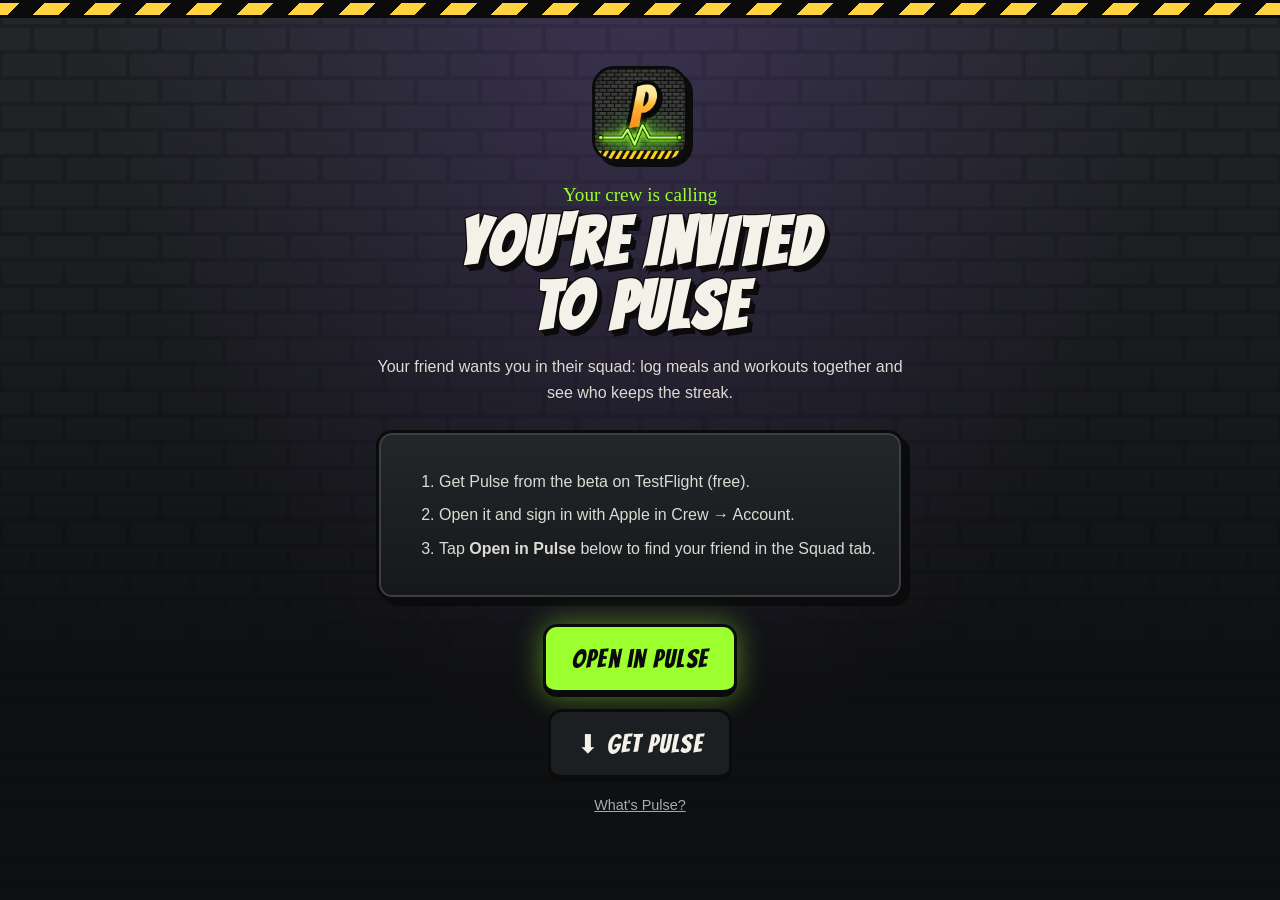
==== invite.html @ e4567b18 "Invite page: referral codes no longer give credits Co-Authored-By: Claude Opus 5.5 <noreply@anthropi" ====
<!doctype html>
<html lang="en">
<head>
<meta charset="utf-8">
<meta name="viewport" content="width=device-width, initial-scale=1">
<title>You're Invited to Pulse</title>
<meta name="description" content="A friend invited you to Pulse, the AI fitness coach built like an arcade game. Join their squad and log together.">
<meta property="og:title" content="You're invited to Pulse">
<meta property="og:description" content="Join your friend on Pulse and log together.">
<meta property="og:image" content="https://sslugic.github.io/pulse-site/img/icon.png">
<meta name="theme-color" content="#0b0c0d">
<link rel="icon" href="img/icon.png">
<link rel="apple-touch-icon" href="apple-touch-icon.png">
<link href="https://fonts.googleapis.com/css2?family=Bangers&family=Permanent+Marker&family=Russo+One&display=swap" rel="stylesheet">
<link rel="stylesheet" href="style.css">
<style>
  .invite { max-width: 560px; margin: 0 auto; padding: 48px 16px 64px; text-align: center; }
  .invite img.logo { width: 96px; height: 96px; border-radius: 22px; border: 3px solid var(--ink); box-shadow: 5px 5px 0 var(--ink); margin: 0 auto 18px; }
  .invite h1 { font-family: var(--comic); font-size: clamp(2.8rem, 11vw, 4.2rem); letter-spacing: 0.04em; margin: 0; line-height: 0.95; }
  .code { display: inline-block; font-family: var(--block); font-size: 2rem; letter-spacing: 0.2em; color: var(--ink); background: var(--yellow); border: 3px solid var(--ink); border-radius: 12px; padding: 8px 18px 6px 24px; box-shadow: 5px 5px 0 var(--ink); margin: 18px 0 6px; cursor: pointer; }
  .steps { text-align: left; margin: 24px 0; }
  .steps li { margin: 8px 0; color: #dcdad3; }
  .stack { display: grid; gap: 12px; justify-items: center; }
</style>
</head>
<body>
<div class="hazard"></div>
<div class="invite">
  <img class="logo" src="img/icon.png" alt="Pulse">
  <span class="tag" style="color:var(--lime);font-size:1.2rem">Your crew is calling</span>
  <h1 class="outline">YOU'RE INVITED<br>TO PULSE</h1>
  <p style="color:#dcdad3">Your friend wants you in their squad: log meals and workouts together and see who keeps the streak.</p>
  <div id="code-wrap" hidden>
    <button class="code" id="code" title="Tap to copy"></button>
    <p class="dim" id="copied">Tap the code to copy it</p>
  </div>
  <div class="panel steps">
    <ol>
      <li>Get Pulse from the beta on TestFlight (free).</li>
      <li>Open it and sign in with Apple in Crew → Account.</li>
      <li>Tap <strong>Open in Pulse</strong> below to find your friend in the Squad tab.</li>
    </ol>
  </div>
  <div class="stack">
    <a class="btn" id="open" href="pulse://">Open in Pulse</a>
    <a class="btn ghost" href="https://testflight.apple.com/join/YmezgdX3">⬇ Get Pulse</a>
    <a href="./" class="dim">What's Pulse?</a>
  </div>
</div>
<script>
  // invite.html?r=CODE: show the code and hand it to the app through pulse://r/CODE.
  (function () {
    var raw = new URLSearchParams(location.search).get('r') || '';
    var code = raw.toUpperCase().replace(/[^A-Z0-9]/g, '').slice(0, 16);
    if (!code) return;
    document.getElementById('code-wrap').hidden = false;
    var el = document.getElementById('code');
    el.textContent = code;
    el.addEventListener('click', function () {
      if (navigator.clipboard) navigator.clipboard.writeText(code).then(function () {
        document.getElementById('copied').textContent = 'Copied!';
      }).catch(function () {});
    });
    document.getElementById('open').href = 'pulse://r/' + encodeURIComponent(code);
  })();
</script>
</body>
</html>
---- style.css ----
/* Pulse site: 80s subway graffiti. Brick wall, ink outlines, neon, hazard tape. */
:root {
  --bg: #0b0c0d;
  --wall: #1a1c1e;
  --ink: #0b0b0c;
  --card: #1c1f21;
  --text: #f4f1e8;
  --dim: #a7a9ad;
  --lime: #9cff2e;
  --cyan: #38d6ff;
  --pink: #ff4fa0;
  --yellow: #ffd23f;
  --orange: #ff7a1a;
  --violet: #a267ff;
  --red: #ff4141;
  --comic: 'Bangers', Impact, sans-serif;
  --tag: 'Permanent Marker', cursive;
  --block: 'Russo One', system-ui, sans-serif;
}
* { box-sizing: border-box; }
html { scroll-behavior: smooth; }
html { background: var(--bg); }
body {
  margin: 0;
  color: var(--text);
  font: 16px/1.6 -apple-system, BlinkMacSystemFont, 'Segoe UI', Roboto, sans-serif;
}
body::before {
  /* Brick wall (offset rows) fading into the dark. */
  content: '';
  position: fixed;
  inset: 0;
  z-index: -1;
  background:
    radial-gradient(ellipse at 50% 0%, rgba(162, 103, 255, 0.18), transparent 60%),
    linear-gradient(180deg, rgba(11, 12, 13, 0.25), rgba(11, 12, 13, 0.9) 75%),
    url("data:image/svg+xml,%3Csvg xmlns='http://www.w3.org/2000/svg' width='64' height='52'%3E%3Crect width='64' height='52' fill='%23232628'/%3E%3Cg fill='%232c3033'%3E%3Crect x='2' y='2' width='60' height='22' rx='3'/%3E%3Crect x='-30' y='28' width='60' height='22' rx='3'/%3E%3Crect x='34' y='28' width='60' height='22' rx='3'/%3E%3C/g%3E%3C/svg%3E");
}
a { color: var(--cyan); }
img { max-width: 100%; height: auto; display: block; }

/* ---------- shared bits ---------- */
.wrap { width: 100%; max-width: 1080px; margin: 0 auto; padding: 0 16px; }
.hazard { height: 18px; background: repeating-linear-gradient(-45deg, var(--yellow) 0 18px, var(--ink) 18px 36px); border-block: 3px solid var(--ink); }
.comic { font-family: var(--comic); letter-spacing: 0.04em; font-weight: 400; line-height: 0.95; }
.tag { font-family: var(--tag); }
.block { font-family: var(--block); }
.outline { color: var(--text); text-shadow: 3px 3px 0 var(--ink), -1px -1px 0 var(--ink), 1px -1px 0 var(--ink), -1px 1px 0 var(--ink), 5px 6px 0 var(--ink); }
.btn {
  display: inline-flex; align-items: center; gap: 10px;
  font-family: var(--comic); font-size: 1.6rem; letter-spacing: 0.05em; text-decoration: none;
  color: var(--ink); background: var(--lime);
  padding: 12px 26px 10px; border: 3px solid var(--ink); border-bottom-width: 7px; border-radius: 14px;
  box-shadow: 0 0 28px rgba(156, 255, 46, 0.45);
  transition: transform 0.08s ease, border-bottom-width 0.08s ease;
}
.btn:hover { transform: translateY(-2px); }
.btn:active { transform: translateY(3px); border-bottom-width: 4px; }
.btn.alt { background: var(--cyan); box-shadow: 0 0 28px rgba(56, 214, 255, 0.35); }
.btn.ghost { background: var(--card); color: var(--text); box-shadow: none; }
.btn small { font-family: var(--block); font-size: 0.75rem; letter-spacing: 0; }
.sticker {
  display: inline-block; font-family: var(--comic); font-size: 1.1rem; letter-spacing: 0.06em;
  color: var(--ink); background: var(--yellow); padding: 4px 12px 2px;
  border: 3px solid var(--ink); border-radius: 8px; transform: rotate(-4deg); box-shadow: 4px 4px 0 var(--ink);
}
.panel {
  background: linear-gradient(180deg, #23272a, #16181a);
  border: 3px solid var(--ink); border-radius: 16px;
  box-shadow: 0 0 0 2px #3a3f44 inset, 6px 6px 0 var(--ink);
  padding: 20px;
}

/* ---------- header ---------- */
.top { position: sticky; top: 0; z-index: 10; background: rgba(11, 12, 13, 0.88); backdrop-filter: blur(8px); border-bottom: 3px solid var(--ink); }
.top .wrap { display: flex; align-items: center; justify-content: space-between; gap: 12px; height: 60px; }
.brand { display: flex; align-items: center; gap: 10px; text-decoration: none; color: var(--text); }
.brand img { width: 36px; height: 36px; border-radius: 9px; border: 2px solid var(--ink); }
.brand span { font-family: var(--comic); font-size: 1.8rem; letter-spacing: 0.06em; }
.top nav { display: flex; gap: 18px; align-items: center; }
.top nav a { font-family: var(--block); font-size: 0.85rem; color: var(--dim); text-decoration: none; text-transform: uppercase; }
.top nav a:hover { color: var(--lime); }
.top nav .btn { font-size: 1.1rem; padding: 6px 14px 4px; border-bottom-width: 5px; color: var(--ink); }
@media (max-width: 720px) { .top nav a:not(.btn) { display: none; } }

/* ---------- hero ---------- */
.hero { padding: 56px 0 40px; overflow: hidden; }
.hero .wrap { display: grid; grid-template-columns: 1.15fr 0.85fr; gap: 32px; align-items: center; }
.hero .kicker { font-family: var(--tag); color: var(--lime); font-size: 1.3rem; transform: rotate(-2deg); display: inline-block; }
.hero h1 { font-family: var(--comic); font-size: clamp(3.4rem, 9vw, 6.6rem); margin: 8px 0 12px; letter-spacing: 0.03em; line-height: 0.9; }
.hero h1 .drip { color: var(--yellow); position: relative; }
.hero p.lead { font-size: 1.15rem; color: #d8d6cf; max-width: 34em; }
.hero .ctas { display: flex; gap: 14px; flex-wrap: wrap; margin-top: 24px; }
.hero .note { font-size: 0.85rem; color: var(--dim); margin-top: 12px; }
.phone {
  position: relative; width: min(300px, 80vw); margin: 0 auto;
  border: 4px solid var(--ink); border-radius: 40px; padding: 8px; background: linear-gradient(135deg, #c9cdd0, #33383b);
  box-shadow: 0 0 60px rgba(156, 255, 46, 0.25), 10px 12px 0 var(--ink); transform: rotate(3deg);
}
.phone img { border-radius: 32px; border: 2px solid var(--ink); }
.phone .sticker { position: absolute; top: 40px; left: -34px; }
.phone .sticker.b { top: auto; bottom: 70px; left: auto; right: -30px; background: var(--pink); transform: rotate(6deg); }
.pulse-line { width: 100%; height: 60px; margin-top: 8px; }
@media (max-width: 860px) { .hero .wrap { grid-template-columns: 1fr; } .phone { margin-top: 24px; } }

/* ---------- sections ---------- */
section { padding: 56px 0; }
.section-title { font-family: var(--comic); font-size: clamp(2.4rem, 6vw, 3.6rem); margin: 0 0 6px; letter-spacing: 0.04em; }
.section-sub { color: var(--dim); margin: 0 0 28px; max-width: 40em; }
.features { display: grid; grid-template-columns: repeat(3, 1fr); gap: 18px; }
.feature { position: relative; }
.feature .icon { font-size: 2rem; width: 58px; height: 58px; display: grid; place-items: center; border: 3px solid var(--ink); border-radius: 14px; margin-bottom: 12px; box-shadow: 3px 3px 0 var(--ink); }
.feature h3 { font-family: var(--comic); font-size: 1.7rem; letter-spacing: 0.04em; margin: 0 0 6px; }
.feature p { margin: 0; color: #cfcdc6; font-size: 0.97rem; }
@media (max-width: 860px) { .features { grid-template-columns: 1fr 1fr; } }
@media (max-width: 560px) { .features { grid-template-columns: 1fr; } }

.shots { position: relative; }
.shots .viewport { overflow: hidden; padding: 12px 0 8px; touch-action: pan-y; }
.shots .track { position: relative; height: 600px; }
.shots figure {
  position: absolute; top: 0; left: 50%; width: 240px; margin: 0 0 0 -120px; cursor: pointer;
  transition: transform 0.6s cubic-bezier(0.22, 1, 0.36, 1), opacity 0.6s ease;
}
.shots figure.on { cursor: default; z-index: 1; }
.shots figure.jump { transition: none; }
.shots img { border: 3px solid var(--ink); border-radius: 22px; box-shadow: 6px 6px 0 var(--ink); }
.shots figure.on img { box-shadow: 6px 6px 0 var(--ink), 0 0 40px rgba(156, 255, 46, 0.35); }
.shots .arrow {
  position: absolute; top: 42%; z-index: 2; width: 54px; height: 54px; border-radius: 50%;
  display: grid; place-items: center; cursor: pointer;
  font-family: var(--comic); font-size: 2rem; line-height: 1; color: var(--ink); background: var(--lime);
  border: 3px solid var(--ink); border-bottom-width: 6px; box-shadow: 0 0 22px rgba(156, 255, 46, 0.4);
}
.shots .arrow:active { border-bottom-width: 3px; transform: translateY(2px); }
.shots .arrow.prev { left: 0; }
.shots .arrow.next { right: 0; }
.shots .dots { display: flex; justify-content: center; gap: 10px; margin-top: 14px; }
.shots .dots button { width: 12px; height: 12px; padding: 0; border-radius: 50%; border: 2px solid var(--ink); background: #3a3f44; cursor: pointer; }
.shots .dots button[aria-current='true'] { background: var(--yellow); width: 30px; border-radius: 6px; }
@media (max-width: 560px) { .shots figure { width: 200px; margin-left: -100px; } .shots .arrow { width: 44px; height: 44px; font-size: 1.6rem; } }
@media (prefers-reduced-motion: reduce) { .shots .track, .shots figure { transition: none; } }
.shots figcaption { font-family: var(--comic); font-size: 1.3rem; letter-spacing: 0.05em; margin-top: 10px; text-align: center; }

.crew { display: grid; grid-template-columns: repeat(5, 1fr); gap: 14px; }
.crew figure { margin: 0; text-align: center; }
.crew .ring { aspect-ratio: 1; border-radius: 50%; padding: 6px; background: linear-gradient(135deg, #c9cdd0, #6a7074 50%, #33383b); box-shadow: 4px 5px 0 var(--ink); }
.crew .ring img { width: 100%; height: 100%; border-radius: 50%; border: 2px solid var(--ink); }
.crew figcaption { font-family: var(--block); font-size: 0.75rem; color: var(--dim); margin-top: 8px; text-transform: uppercase; }
@media (max-width: 560px) { .crew { grid-template-columns: repeat(3, 1fr); } }

/* ---------- install ---------- */
.install { display: grid; grid-template-columns: 1.2fr 0.8fr; gap: 18px; align-items: start; }
.install ol { margin: 12px 0 18px; padding-left: 22px; }
.install li { margin: 6px 0; }
.install .badge { font-family: var(--block); font-size: 0.72rem; text-transform: uppercase; color: var(--ink); background: var(--lime); padding: 2px 8px; border-radius: 6px; border: 2px solid var(--ink); }
.install .badge.soon { background: var(--yellow); }
.install .badge.adv { background: var(--violet); }
.install h3 { font-family: var(--comic); font-size: 2rem; letter-spacing: 0.04em; margin: 10px 0 4px; }
.install .side { display: grid; gap: 18px; }
@media (max-width: 860px) { .install { grid-template-columns: 1fr; } }

/* ---------- faq ---------- */
.faq details { border-bottom: 2px solid #2a2e31; padding: 14px 0; }
.faq summary { cursor: pointer; font-family: var(--block); font-size: 1rem; list-style: none; }
.faq summary::before { content: '+'; display: inline-block; width: 1.4em; color: var(--lime); font-family: var(--comic); font-size: 1.3rem; }
.faq details[open] summary::before { content: '–'; }
.faq p { margin: 8px 0 0 1.6em; color: #cfcdc6; }

footer { padding: 32px 0 48px; color: var(--dim); font-size: 0.9rem; }
footer .wrap { display: flex; gap: 16px; justify-content: space-between; flex-wrap: wrap; }
footer a { color: var(--dim); }

/* ---------- legal pages (privacy, terms) ---------- */
main { max-width: 760px; margin: 0 auto; padding: 32px 16px 64px; }
main h1 { font-family: var(--comic); font-size: 2.8rem; letter-spacing: 0.04em; margin: 0 0 4px; font-weight: 400; }
main h1 span { color: var(--lime); }
main h2 { font-family: var(--block); font-size: 1.1rem; margin: 32px 0 8px; font-weight: 400; color: var(--yellow); }
main p, main li { color: #dcdad3; }
main nav { display: flex; gap: 16px; margin: 8px 0 24px; flex-wrap: wrap; font-family: var(--block); font-size: 0.85rem; text-transform: uppercase; }
.dim { color: var(--dim); font-size: 0.9rem; }
.card { background: var(--card); border: 3px solid var(--ink); border-radius: 14px; box-shadow: 5px 5px 0 var(--ink); padding: 16px 20px; margin: 16px 0; }
ul { padding-left: 20px; }

@media (prefers-reduced-motion: reduce) { html { scroll-behavior: auto; } .btn { transition: none; } }

/* Language picker (i18n.js fills the options). Stays visible on phones, unlike the other nav links. */
select.lang { font-family: var(--block); font-size: 0.8rem; color: var(--text); background: var(--card); border: 2px solid var(--dim); border-radius: 8px; padding: 4px 6px; cursor: pointer; }
select.lang:hover, select.lang:focus { border-color: var(--lime); outline: none; }
main nav select.lang { margin-left: auto; }
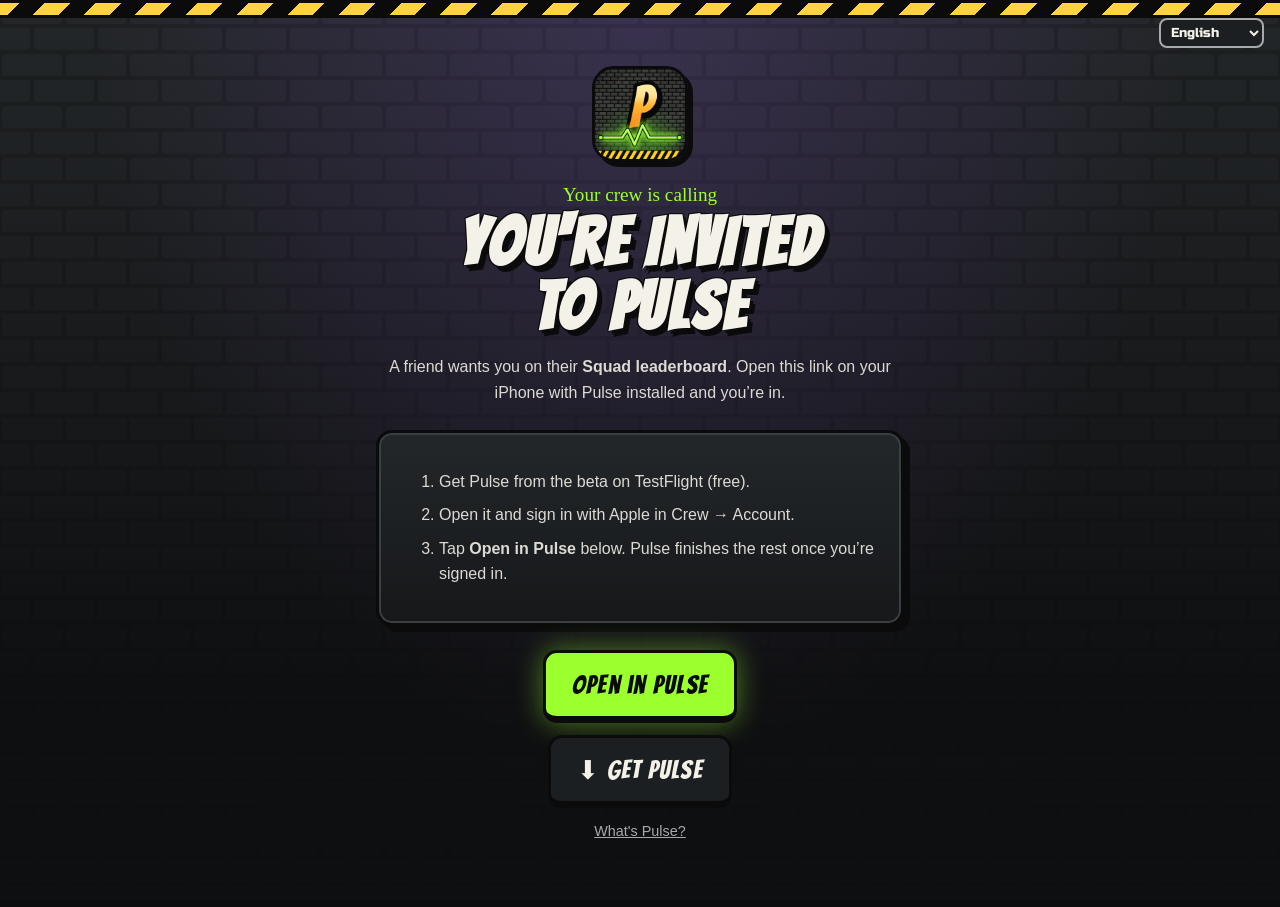
==== commit 21102bb3: "Merge main: invite page without free credits, translated Co-Authored-By: Claude Opus 5.5 <noreply@an" ====
--- a/invite.html
+++ b/invite.html
@@ -3,11 +3,11 @@
 <head>
 <meta charset="utf-8">
 <meta name="viewport" content="width=device-width, initial-scale=1">
-<title>You're Invited to Pulse</title>
-<meta name="description" content="A friend invited you to Pulse, the AI fitness coach built like an arcade game. Join their squad and log together.">
+<title data-i18n="inv.title">You're Invited to Pulse</title>
+<meta name="description" data-i18n-content="inv.desc" content="A friend invited you to Pulse, the AI fitness coach built like an arcade game. Join their squad and log together.">
 <meta property="og:title" content="You're invited to Pulse">
 <meta property="og:description" content="Join your friend on Pulse and log together.">
-<meta property="og:image" content="https://sslugic.github.io/pulse-site/img/icon.png">
+<meta property="og:image" content="https://pulseretro.fit/img/icon.png">
 <meta name="theme-color" content="#0b0c0d">
 <link rel="icon" href="img/icon.png">
 <link rel="apple-touch-icon" href="apple-touch-icon.png">
@@ -21,48 +21,61 @@
   .steps { text-align: left; margin: 24px 0; }
   .steps li { margin: 8px 0; color: #dcdad3; }
   .stack { display: grid; gap: 12px; justify-items: center; }
+  .lang-bar { position: absolute; top: 18px; right: 16px; }
 </style>
 </head>
 <body>
 <div class="hazard"></div>
+<div class="lang-bar"><select class="lang" aria-label="Language"></select></div>
 <div class="invite">
   <img class="logo" src="img/icon.png" alt="Pulse">
-  <span class="tag" style="color:var(--lime);font-size:1.2rem">Your crew is calling</span>
-  <h1 class="outline">YOU'RE INVITED<br>TO PULSE</h1>
-  <p style="color:#dcdad3">Your friend wants you in their squad: log meals and workouts together and see who keeps the streak.</p>
+  <span class="tag" style="color:var(--lime);font-size:1.2rem" data-i18n="inv.tag">Your crew is calling</span>
+  <h1 class="outline" data-i18n-html="inv.h1">YOU'RE INVITED<br>TO PULSE</h1>
+  <p style="color:#dcdad3" data-i18n-html="inv.pSquad">A friend wants you on their <strong>Squad leaderboard</strong>. Open this link on your iPhone with Pulse installed and you’re in.</p>
   <div id="code-wrap" hidden>
-    <button class="code" id="code" title="Tap to copy"></button>
-    <p class="dim" id="copied">Tap the code to copy it</p>
+    <button class="code" id="code" title="Tap to copy" data-i18n-title="inv.copyTitle"></button>
+    <p class="dim" id="copied" data-i18n="inv.tap">Tap the code to copy it</p>
   </div>
   <div class="panel steps">
     <ol>
-      <li>Get Pulse from the beta on TestFlight (free).</li>
-      <li>Open it and sign in with Apple in Crew → Account.</li>
-      <li>Tap <strong>Open in Pulse</strong> below to find your friend in the Squad tab.</li>
+      <li data-i18n="inv.s1">Get Pulse from the beta on TestFlight (free).</li>
+      <li data-i18n="inv.s2">Open it and sign in with Apple in Crew → Account.</li>
+      <li data-i18n-html="inv.s3Squad">Tap <strong>Open in Pulse</strong> below. Pulse finishes the rest once you’re signed in.</li>
     </ol>
   </div>
   <div class="stack">
-    <a class="btn" id="open" href="pulse://">Open in Pulse</a>
-    <a class="btn ghost" href="https://testflight.apple.com/join/YmezgdX3">⬇ Get Pulse</a>
-    <a href="./" class="dim">What's Pulse?</a>
+    <a class="btn" id="open" href="pulse://" data-i18n="inv.open">Open in Pulse</a>
+    <a class="btn ghost" href="https://testflight.apple.com/join/YmezgdX3" data-i18n="inv.get">⬇ Get Pulse</a>
+    <a href="./" class="dim" data-i18n="inv.what">What's Pulse?</a>
   </div>
 </div>
 <script>
-  // invite.html?r=CODE: show the code and hand it to the app through pulse://r/CODE.
+  // invite.html?f=CODE (friend), ?c=CODE (crew) or ?r=CODE (an older referral link, now a Squad invite). With Pulse installed, iOS opens
+  // the app straight from the link (universal link); otherwise this page shows the code and an Open
+  // button that hands it to the app through pulse://add/CODE, pulse://join/CODE or pulse://r/CODE.
   (function () {
-    var raw = new URLSearchParams(location.search).get('r') || '';
+    var q = new URLSearchParams(location.search);
+    var route = q.get('f') ? 'add' : q.get('c') ? 'join' : 'r';
+    var raw = q.get('f') || q.get('c') || q.get('r') || '';
     var code = raw.toUpperCase().replace(/[^A-Z0-9]/g, '').slice(0, 16);
     if (!code) return;
+    if (route === 'join') {
+      // A crew invite: swap in the crew wording before translations apply.
+      var lead = document.querySelector('[data-i18n-html="inv.pSquad"]');
+      lead.setAttribute('data-i18n-html', 'inv.pCrew');
+      lead.innerHTML = 'Your crew wants you in. Open this link on your iPhone with Pulse installed and you <strong>join the crew automatically</strong>.';
+    }
     document.getElementById('code-wrap').hidden = false;
     var el = document.getElementById('code');
     el.textContent = code;
     el.addEventListener('click', function () {
       if (navigator.clipboard) navigator.clipboard.writeText(code).then(function () {
-        document.getElementById('copied').textContent = 'Copied!';
+        document.getElementById('copied').textContent = window.pulseI18n ? pulseI18n.t('inv.copied', 'Copied!') : 'Copied!';
       }).catch(function () {});
     });
-    document.getElementById('open').href = 'pulse://r/' + encodeURIComponent(code);
+    document.getElementById('open').href = 'pulse://' + route + '/' + encodeURIComponent(code);
   })();
 </script>
+<script src="i18n.js"></script>
 </body>
 </html>
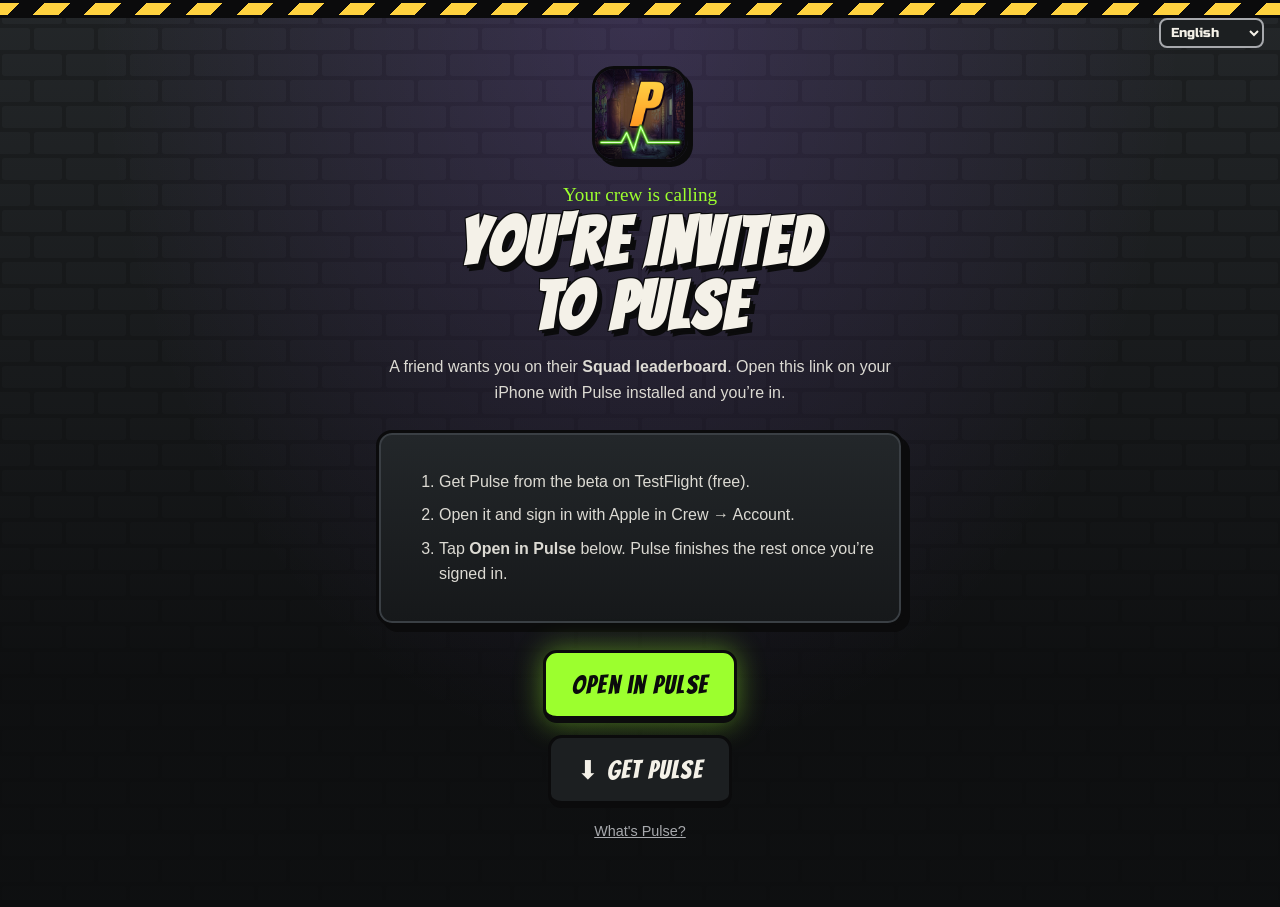
==== commit d48a0ab1: "Front page: wall gallery with names and stories, coach bios Walls are now a numbered gallery in unlo" ====
--- a/invite.html
+++ b/invite.html
@@ -12,7 +12,7 @@
 <link rel="icon" href="img/icon.png">
 <link rel="apple-touch-icon" href="apple-touch-icon.png">
 <link href="https://fonts.googleapis.com/css2?family=Bangers&family=Permanent+Marker&family=Russo+One&display=swap" rel="stylesheet">
-<link rel="stylesheet" href="style.css">
+<link rel="stylesheet" href="style.css?v=3">
 <style>
   .invite { max-width: 560px; margin: 0 auto; padding: 48px 16px 64px; text-align: center; }
   .invite img.logo { width: 96px; height: 96px; border-radius: 22px; border: 3px solid var(--ink); box-shadow: 5px 5px 0 var(--ink); margin: 0 auto 18px; }
@@ -76,6 +76,6 @@
     document.getElementById('open').href = 'pulse://' + route + '/' + encodeURIComponent(code);
   })();
 </script>
-<script src="i18n.js"></script>
+<script src="i18n.js?v=3"></script>
 </body>
 </html>
--- a/style.css
+++ b/style.css
@@ -84,7 +84,15 @@
 @media (max-width: 720px) { .top nav a:not(.btn) { display: none; } }
 
 /* ---------- hero ---------- */
-.hero { padding: 56px 0 40px; overflow: hidden; }
+.hero { position: relative; padding: 56px 0 40px; overflow: hidden; isolation: isolate; }
+.hero-bg {
+  /* One of the app's walls, dimmed so the headline stays readable. */
+  position: absolute; inset: 0; z-index: -1;
+  background: linear-gradient(90deg, rgba(11, 12, 13, 0.94) 0%, rgba(11, 12, 13, 0.7) 45%, rgba(11, 12, 13, 0.3) 100%),
+    linear-gradient(180deg, rgba(11, 12, 13, 0) 60%, var(--bg) 100%),
+    url('img/hero-bg.jpg') center 35% / cover no-repeat;
+}
+@media (max-width: 860px) { .hero-bg { background: linear-gradient(180deg, rgba(11, 12, 13, 0.9), rgba(11, 12, 13, 0.7) 50%, var(--bg)), url('img/hero-bg.jpg') center top / cover no-repeat; } }
 .hero .wrap { display: grid; grid-template-columns: 1.15fr 0.85fr; gap: 32px; align-items: center; }
 .hero .kicker { font-family: var(--tag); color: var(--lime); font-size: 1.3rem; transform: rotate(-2deg); display: inline-block; }
 .hero h1 { font-family: var(--comic); font-size: clamp(3.4rem, 9vw, 6.6rem); margin: 8px 0 12px; letter-spacing: 0.03em; line-height: 0.9; }
@@ -142,12 +150,67 @@
 @media (prefers-reduced-motion: reduce) { .shots .track, .shots figure { transition: none; } }
 .shots figcaption { font-family: var(--comic); font-size: 1.3rem; letter-spacing: 0.05em; margin-top: 10px; text-align: center; }
 
-.crew { display: grid; grid-template-columns: repeat(5, 1fr); gap: 14px; }
+/* Coaches: trading-card style, three across. */
+.coaches { display: grid; grid-template-columns: repeat(3, 1fr); gap: 22px; }
+.coach-card {
+  display: flex; flex-direction: column; background: linear-gradient(180deg, #23272a, #16181a);
+  border: 3px solid var(--ink); border-radius: 18px; overflow: hidden; box-shadow: 0 0 0 2px #3a3f44 inset, 6px 6px 0 var(--ink);
+}
+.coach-art { position: relative; border-bottom: 3px solid var(--ink); }
+.coach-art img { width: 100%; aspect-ratio: 4 / 5; object-fit: cover; object-position: center 20%; }
+.coach-art::after { content: ''; position: absolute; inset: 55% 0 0; background: linear-gradient(180deg, transparent, rgba(11, 12, 13, 0.92)); }
+.coach-art h3 {
+  position: absolute; left: 14px; bottom: 10px; z-index: 1; margin: 0;
+  font-family: var(--comic); font-weight: 400; font-size: 2.3rem; letter-spacing: 0.05em; line-height: 1;
+  color: var(--text); text-shadow: 3px 3px 0 var(--ink), -1px -1px 0 var(--ink), 1px -1px 0 var(--ink), -1px 1px 0 var(--ink);
+}
+.coach-no, .wall-no {
+  position: absolute; top: 10px; left: 10px; z-index: 1; font-family: var(--block); font-size: 0.75rem;
+  color: var(--ink); background: var(--yellow); border: 2px solid var(--ink); border-radius: 6px; padding: 1px 7px; box-shadow: 2px 2px 0 var(--ink);
+}
+.coach-body { padding: 14px 16px 18px; display: grid; gap: 8px; }
+.coach-body p { margin: 0; }
+.coach-from { font-family: var(--tag); color: var(--yellow); font-size: 1.05rem; line-height: 1.3; }
+.coach-tag { font-family: var(--block); color: var(--lime); font-size: 0.85rem; text-transform: uppercase; letter-spacing: 0.02em; line-height: 1.35; }
+.coach-bio { color: #cfcdc6; font-size: 0.95rem; line-height: 1.55; }
+@media (max-width: 860px) { .coaches { grid-template-columns: repeat(2, 1fr); } }
+@media (max-width: 560px) { .coaches { grid-template-columns: 1fr; } .coach-art img { aspect-ratio: 1; } }
+
+/* Walls: a numbered gallery, grouped by how each one unlocks. */
+.wall-group { font-family: var(--tag); font-weight: 400; color: var(--lime); font-size: 1.5rem; margin: 30px 0 14px; transform: rotate(-1deg); }
+.wall-group:first-of-type { margin-top: 8px; }
+.walls { display: grid; grid-template-columns: repeat(5, 1fr); gap: 18px; }
+.wall-card {
+  display: flex; flex-direction: column; background: var(--card); border: 3px solid var(--ink); border-radius: 14px;
+  overflow: hidden; box-shadow: 5px 5px 0 var(--ink);
+}
+.wall-art { position: relative; border-bottom: 3px solid var(--ink); }
+.wall-art img { width: 100%; aspect-ratio: 3 / 4; object-fit: cover; object-position: center 40%; }
+.wall-unlock {
+  position: absolute; right: 8px; bottom: 8px; font-family: var(--block); font-size: 0.66rem; letter-spacing: 0.03em;
+  color: var(--ink); background: var(--lime); border: 2px solid var(--ink); border-radius: 6px; padding: 1px 6px;
+}
+.wall-unlock.streak { background: var(--orange); }
+.wall-unlock.days { background: var(--cyan); }
+.wall-unlock.chest { background: var(--pink); }
+.wall-card h4 { font-family: var(--comic); font-weight: 400; font-size: 1.35rem; letter-spacing: 0.05em; line-height: 1.05; margin: 10px 12px 4px; }
+.wall-card p { margin: 0 12px 14px; color: var(--dim); font-size: 0.84rem; line-height: 1.5; }
+@media (max-width: 960px) { .walls { grid-template-columns: repeat(4, 1fr); } }
+@media (max-width: 760px) { .walls { grid-template-columns: repeat(3, 1fr); } }
+@media (max-width: 520px) { .walls { grid-template-columns: repeat(2, 1fr); gap: 12px; } .wall-card h4 { font-size: 1.15rem; } }
+
+.crew { display: grid; grid-template-columns: repeat(8, 1fr); gap: 12px; }
 .crew figure { margin: 0; text-align: center; }
 .crew .ring { aspect-ratio: 1; border-radius: 50%; padding: 6px; background: linear-gradient(135deg, #c9cdd0, #6a7074 50%, #33383b); box-shadow: 4px 5px 0 var(--ink); }
 .crew .ring img { width: 100%; height: 100%; border-radius: 50%; border: 2px solid var(--ink); }
 .crew figcaption { font-family: var(--block); font-size: 0.75rem; color: var(--dim); margin-top: 8px; text-transform: uppercase; }
-@media (max-width: 560px) { .crew { grid-template-columns: repeat(3, 1fr); } }
+@media (max-width: 860px) { .crew { grid-template-columns: repeat(6, 1fr); } }
+@media (max-width: 560px) { .crew { grid-template-columns: repeat(4, 1fr); gap: 10px; } }
+.icons { display: grid; grid-template-columns: repeat(6, 1fr); gap: 16px; margin-top: 32px; max-width: 720px; }
+.icons figure { margin: 0; text-align: center; }
+.icons img { width: 100%; aspect-ratio: 1; border-radius: 22%; border: 3px solid var(--ink); box-shadow: 4px 4px 0 var(--ink); }
+.icons figcaption { font-family: var(--block); font-size: 0.72rem; color: var(--dim); margin-top: 8px; text-transform: uppercase; }
+@media (max-width: 560px) { .icons { grid-template-columns: repeat(3, 1fr); } }
 
 /* ---------- install ---------- */
 .install { display: grid; grid-template-columns: 1.2fr 0.8fr; gap: 18px; align-items: start; }
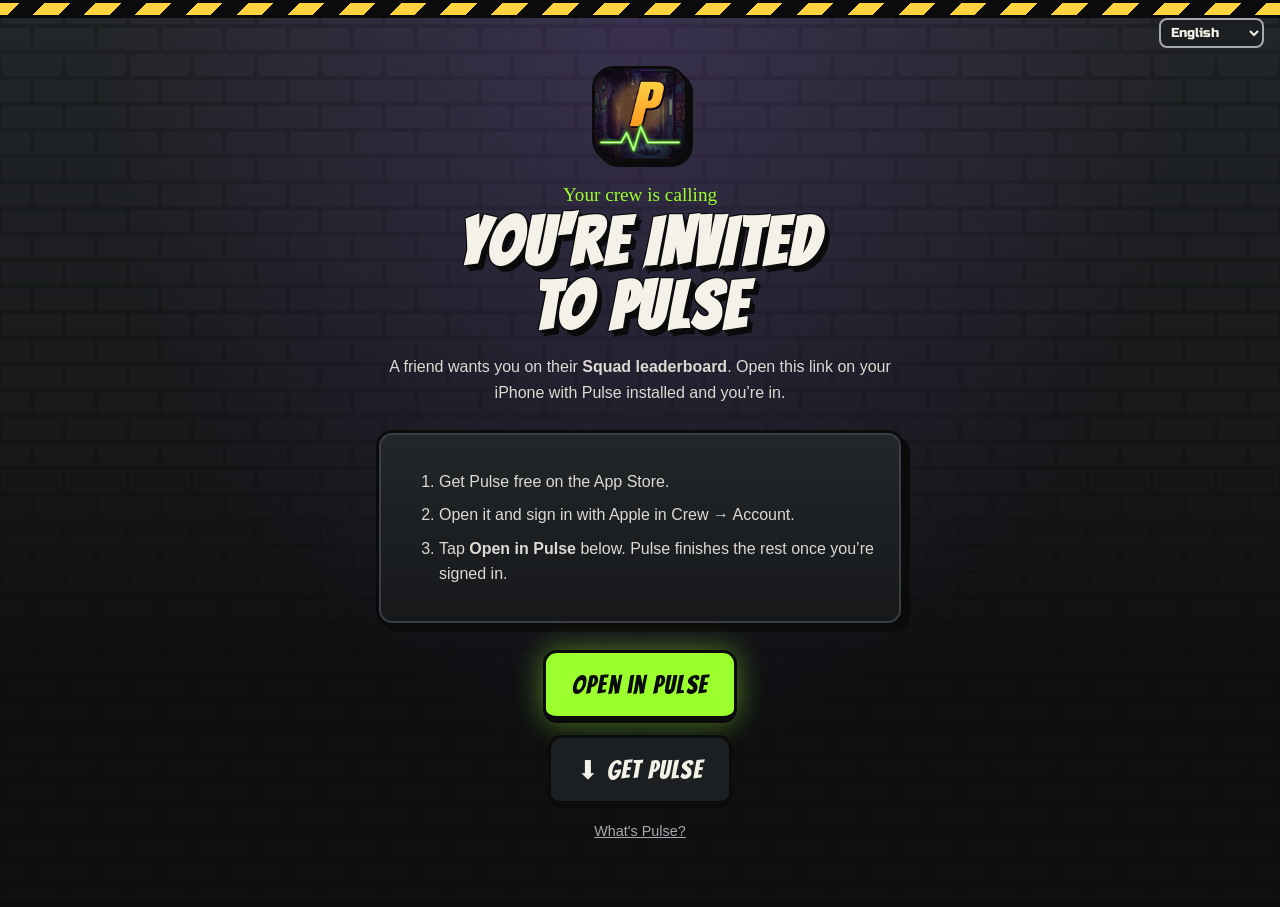
==== commit 7e22f690: "Pulse is live: App Store links everywhere Hero, nav and install buttons go to the App Store, Safari " ====
--- a/invite.html
+++ b/invite.html
@@ -4,15 +4,16 @@
 <meta charset="utf-8">
 <meta name="viewport" content="width=device-width, initial-scale=1">
 <title data-i18n="inv.title">You're Invited to Pulse</title>
-<meta name="description" data-i18n-content="inv.desc" content="A friend invited you to Pulse, the AI fitness coach built like an arcade game. Join their squad and log together.">
+<meta name="description" data-i18n-content="inv.desc2" content="A friend invited you to Pulse, the AI fitness app with a nostalgic 80s vibe. Join their squad and log together.">
 <meta property="og:title" content="You're invited to Pulse">
 <meta property="og:description" content="Join your friend on Pulse and log together.">
 <meta property="og:image" content="https://pulseretro.fit/img/icon.png">
+<meta name="apple-itunes-app" content="app-id=6824666479">
 <meta name="theme-color" content="#0b0c0d">
 <link rel="icon" href="img/icon.png">
 <link rel="apple-touch-icon" href="apple-touch-icon.png">
 <link href="https://fonts.googleapis.com/css2?family=Bangers&family=Permanent+Marker&family=Russo+One&display=swap" rel="stylesheet">
-<link rel="stylesheet" href="style.css?v=3">
+<link rel="stylesheet" href="style.css?v=6">
 <style>
   .invite { max-width: 560px; margin: 0 auto; padding: 48px 16px 64px; text-align: center; }
   .invite img.logo { width: 96px; height: 96px; border-radius: 22px; border: 3px solid var(--ink); box-shadow: 5px 5px 0 var(--ink); margin: 0 auto 18px; }
@@ -38,14 +39,14 @@
   </div>
   <div class="panel steps">
     <ol>
-      <li data-i18n="inv.s1">Get Pulse from the beta on TestFlight (free).</li>
+      <li data-i18n="inv.s1b">Get Pulse free on the App Store.</li>
       <li data-i18n="inv.s2">Open it and sign in with Apple in Crew → Account.</li>
       <li data-i18n-html="inv.s3Squad">Tap <strong>Open in Pulse</strong> below. Pulse finishes the rest once you’re signed in.</li>
     </ol>
   </div>
   <div class="stack">
     <a class="btn" id="open" href="pulse://" data-i18n="inv.open">Open in Pulse</a>
-    <a class="btn ghost" href="https://testflight.apple.com/join/YmezgdX3" data-i18n="inv.get">⬇ Get Pulse</a>
+    <a class="btn ghost" href="https://apps.apple.com/app/id6824666479" data-i18n="inv.get">⬇ Get Pulse</a>
     <a href="./" class="dim" data-i18n="inv.what">What's Pulse?</a>
   </div>
 </div>
@@ -76,6 +77,6 @@
     document.getElementById('open').href = 'pulse://' + route + '/' + encodeURIComponent(code);
   })();
 </script>
-<script src="i18n.js?v=3"></script>
+<script src="i18n.js?v=6"></script>
 </body>
 </html>
